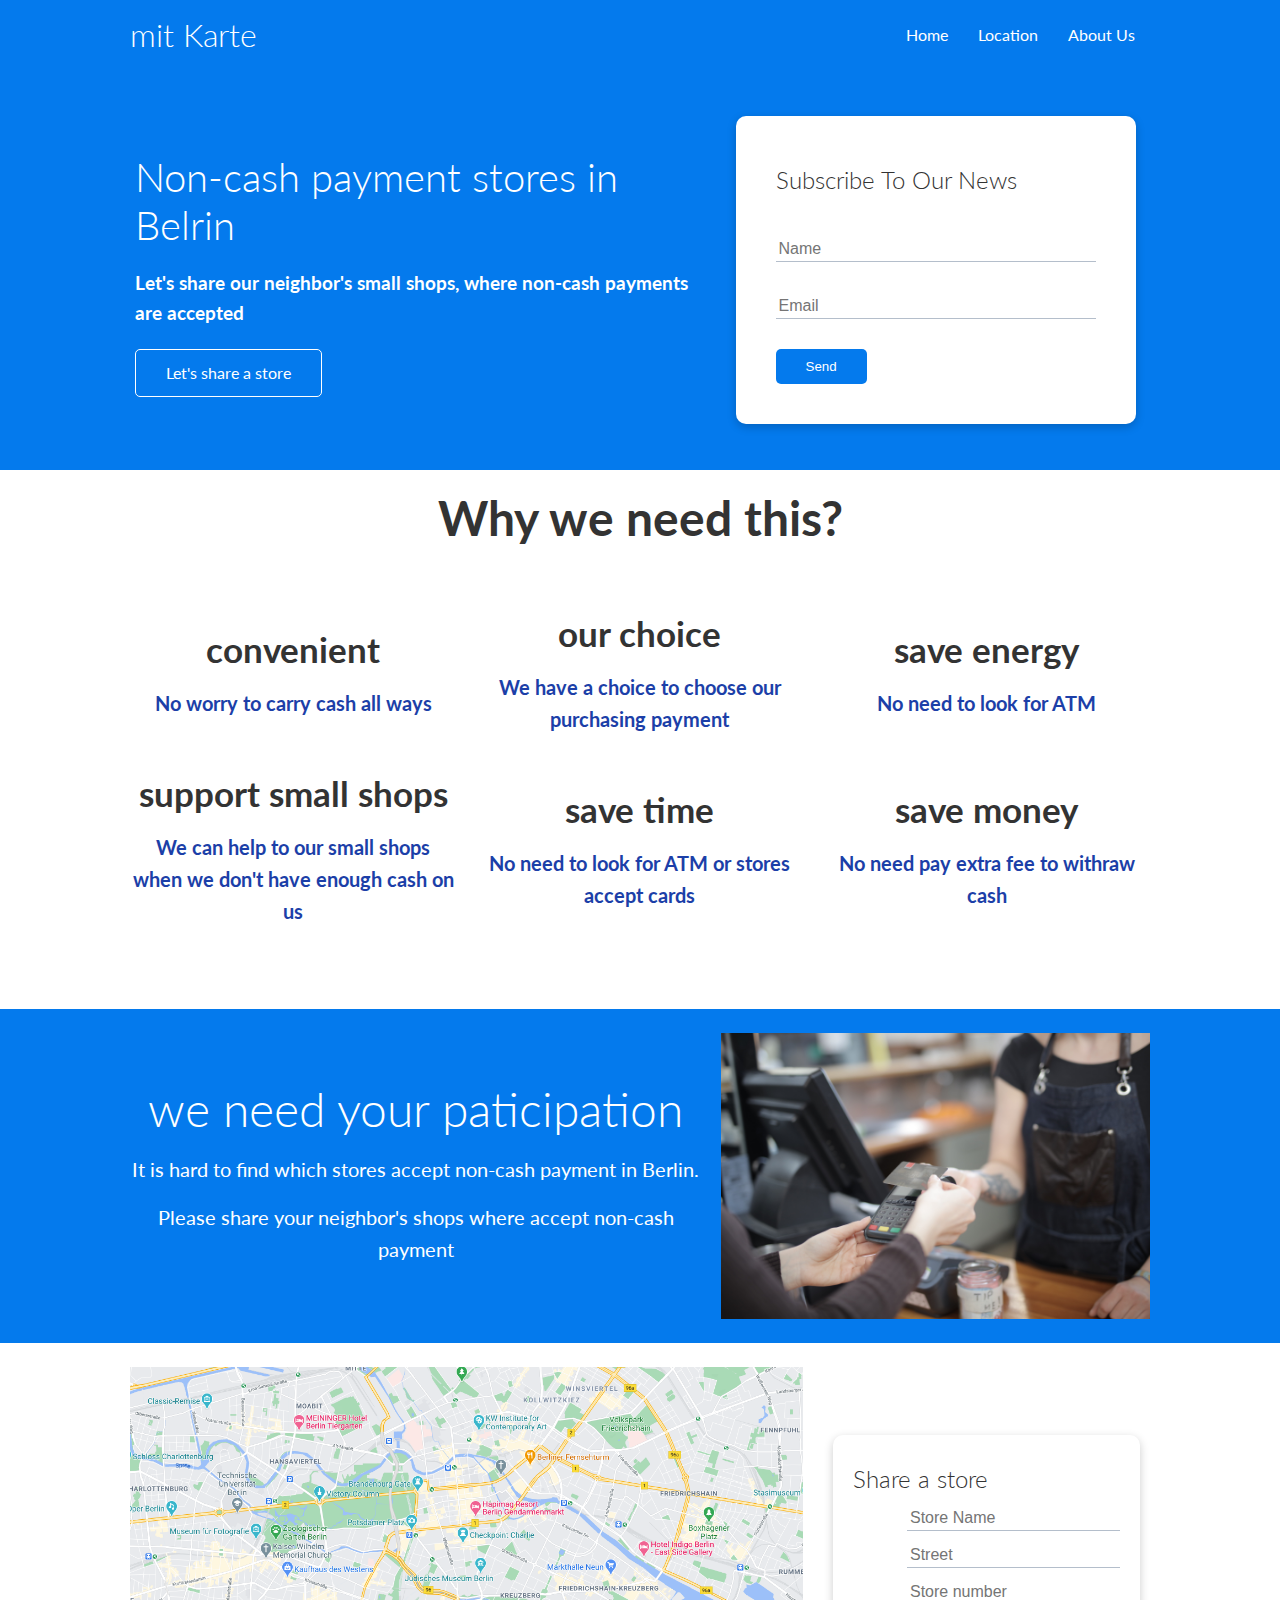
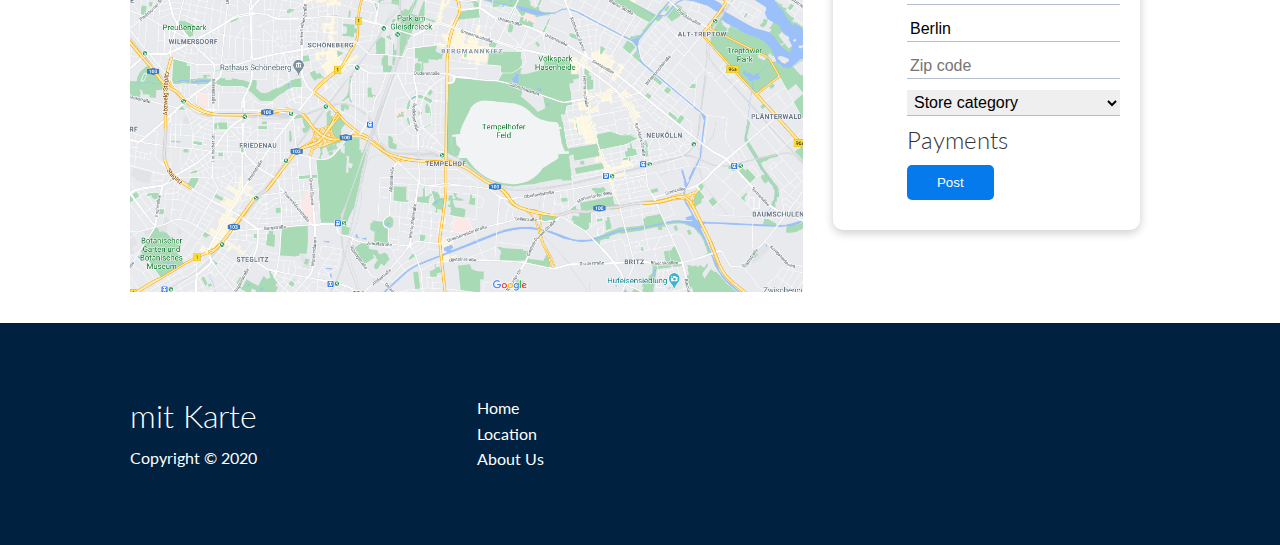
==== index.html @ ffc3ce44 "first commit" ====
<!DOCTYPE html>
<html>
    <head>
        <meta charset="utf-8">
        <meta http-equiv="X-UA-Compatible" content="IE=edge">
        
        <meta name="keywords" content="visa, master, amex, germany, berlin, munich, apple pay ">
        <meta name="viewport" content="width=device-width, initial-scale=1">
        <link rel="stylesheet" href="https://cdnjs.cloudflare.com/ajax/libs/font-awesome/5.15.1/css/all.min.css" integrity="sha512-+4zCK9k+qNFUR5X+cKL9EIR+ZOhtIloNl9GIKS57V1MyNsYpYcUrUeQc9vNfzsWfV28IaLL3i96P9sdNyeRssA==" crossorigin="anonymous" />
        <link rel="stylesheet" href="/style.css">
        <title>mit Karte</title>
    </head>
    <body>
        <!-- Navbar -->
        <div class = 'navbar'>
            <div class='container flex'>
                <h1 class='logo'><span>mit</span> Karte</h1>
                <nav>
                    <ul>
                        <li><a href='/index.html'>Home</a></li>
                        <li><a href='/location.html'>Location</a></li>
                        <li><a href='/aboutus.html'>About Us</a></li>
                    </ul>
                </nav>
            </div>
        </div> 
       
        <!-- Shocase -->

        <section class ='showcase'>
            <div class='container grid'>
                <div class = 'showcase-text'>
                    <h1> Non-cash payment stores in Belrin</h1>
                    <h3>Let's share our neighbor's small shops, where non-cash payments are accepted</h3>
                    <a href="/location.html" class= 'btn btn-outline'>Let's share a store</a>
                </div>

                <div class='showcase-form card'>
                    <h2> Subscribe To Our News</h2>
                    <form id='contactForm'name="contact" method="POST" netlify-honeypot="bot-field" data-netlify="true">
                        <input type="hidden" name="form-name" value="contact">
                        <p class="hidden">
                            <label>Don’t fill this out if you're human: <input name="bot-field" /></label>
                        </p>
                        <div class= 'form-control'>
                            <input type='text' placeholder="Name" name='name' id='name' required>
                        </div>
                        <div class= 'form-control'>
                            <input type='email' placeholder="Email" name='email' id='email' required>
                        </div>
                        
                        <input type='submit' value='Send' class = 'btn btn-primary'> 
                    </form>
                </div>
            </div>
            
        </section>

        <!-- Reason -->
        <section class="reason">
            <div class="container">
                <h3 class="reason-heading text-center my-1 lg">
                    Why we need this?   
                </h3>
    
                <div class="grid grid-3 text-center my-4">
                    <div>
                        <i class="far fa-credit-card fa-3x"></i>
                        <h3>convenient</h3>
                        <p class="text-secondary">No worry to carry cash all ways</p>
                    </div>
                    <div>
                        <i class="fas fa-balance-scale fa-3x"></i>
                        <h3>our choice</h3>
                        <p class="text-secondary">We have a choice to choose our purchasing payment</p>
                    </div>
                    <div>
                        <i class="fas fa-running fa-3x"></i>
                        <h3>save energy</h3>
                        <p class="text-secondary">No need to look for ATM</p>
                    </div>
                    <div>
                        <i class="far fa-handshake fa-3x"></i>
                        <h3>support small shops</h3>
                        <p class="text-secondary">We can help to our small shops when we don't have enough cash on us</p>
                    </div>
                    <div>
                        <i class="fas fa-hourglass-half fa-3x"></i>
                        <h3>save time</h3>
                        <p class="text-secondary">No need to look for ATM or stores accept cards</p>
                    </div>
                    <div>
                        <i class="fas fa-hand-holding-usd fa-3x"></i>
                        <h3>save money</h3>
                        <p class="text-secondary">No need pay extra fee to withraw cash </p>
                    </div>
                </div>
            </div>
        </section>

        <!-- Ads -->
        <section class="ads bg-primary my-2 py-2">
            <div class="container grid">
                <div class="text-center">
                    <h2 class="lg">we need your paticipation</h2>
                    <p class="lead my-1">It is hard to find which stores accept non-cash payment in Berlin.</p>
                    <p class="lead my-1">Please share your neighbor's shops where accept non-cash payment</p>

                </div>
                <img src="img/showcase.jpg" alt="">
            </div>
        </section>

        <!-- Map -->
        <section class="map my-2">
            <div class="container grid">
                <div>
                    <img src="img/map.png" alt="">
                </div>
                <div class="card">
                    <h2> Share a store</h2>
                    <form class = 'map-form'>
                        <div class= 'form-control'>
                            <input type='text' placeholder="Store Name" name='store' required>
                        </div>
                        <div class= 'form-control'>
                            <input type='text' placeholder="Street" name='street' required>
                        </div>
                        <div class= 'form-control'>
                            <input type='number' placeholder="Store number" name='number' min= '1' max = '999' required>
                        </div>
                        <div class= 'form-control'>   
                            <input type='text' placeholder="City" name='city' value = Berlin required>
                        </div>
                        <div class= 'form-control'>   
                            <input type='number' placeholder="Zip code" name='zipcode' min = '10115' max = '14199' required>
  
                        </div>
                        <div class= 'form-control'>
                           
                            <select id="category" name="stores" >
                                <option value="noidea">Store category</option>
                                <option value="bakery">Bakery</option>
                                <option value="food">Food</option>
                                <option value="spati">Späti</option>
                                <option value="hairshop">Hairshop</option>
                                <option value="cafe">Cafe</option>
                                <option value="pharmacy">Pharmacy</option>
                                <option value="grocery">Grocery</option>
                                
                            </select>
                        <h2> Payments</h2>
                        <div class='form-control'>
                            <i class="fab fa-cc-visa fa-3x"></i>      
                            <i class="fab fa-cc-mastercard fa-3x"></i>
                            <i class="fab fa-cc-amex fa-3x"></i>
                            <i class="fab fa-cc-paypal fa-3x"></i>
                            <i class="fab fa-google-pay fa-3x"></i>
                            <i class="fab fa-apple-pay fa-3x"></i>


                        </div>
                        <input type="submit" value="Post" class="btn btn-primary">
                    </form>

                </div>
               
            </div>
        </section>
        <!-- Footer -->
    <footer class="footer bg-dark py-5">
        <div class="container grid grid-3">
            <div>
                <h1>mit Karte
                </h1>
                <p>Copyright &copy; 2020</p>
            </div>
            <nav>
                <ul>
                    <li><a href="index.html">Home</a></li>
                    <li><a href="location.html">Location</a></li>
                    <li><a href="aboutus.html">About Us</a></li>
                </ul>
            </nav>
            <div class="social">
                <a href="#"><i class="fab fa-github fa-2x"></i></a>
                <a href="#"><i class="fab fa-facebook fa-2x"></i></a>
                <a href="#"><i class="fab fa-instagram fa-2x"></i></a>
                <a href="#"><i class="fab fa-twitter fa-2x"></i></a>
            </div>
        </div>
    </footer>
       
</html>
---- style.css ----
@import url('https://fonts.googleapis.com/css2?family=Lato:wght@300&display=swap');

/*Global*/

* {
  box-sizing: border-box;
  padding: 0;
  margin: 0;
}

body {
  font-family: 'Lato', sans-serif;
  color: #333;
  line-height: 1.6;
}

ul {
  list-style-type: none;
}

a {
  text-decoration: none;
  color: #333;
}

h1,
h2 {
  font-weight: 300;
  line-height: 1.2;
  margin: 10px 0;
}

p {
  margin: 10px 0;
}

img {
  width: 100%;
}

.hidden {
  visibility: hidden;
  height: 0;
}

/* Util */
.container {
  max-width: 1100px;
  margin: 0 auto;
  overflow: auto;
  padding: 0 40px;
}
.flex {
  display: flex;
  justify-content: center;
  align-items: center;
  height: 100%;
}
.grid {
  display: grid;
  grid-template-columns: repeat(2, 1fr);
  gap: 20px;
  justify-content: center;
  align-items: center;
  height: 100%;
}
.card {
  background-color: #fff;
  color: #333;
  border-radius: 10px;
  box-shadow: 0 3px 10px rgba(0, 0, 0, 0.2);
  padding: 20px;
  margin: 10px;
}

.btn {
  display: inline-block;
  padding: 10px 30px;
  cursor: pointer;
  background:#047aed ;
  color: #fff;
  border: none;
  border-radius: 5px;
}

.btn-outline {
  background-color: transparent;
  border: 1px #fff solid;
}

.btn:hover {
  transform: scale(0.98);
}
/* Backgrounds & colored buttons */
.bg-primary,
.btn-primary {
  background-color:  #047aed;
  color: #fff;
}

.bg-secondary,
.btn-secondary {
  background-color:  #1c3fa8;
  color: #fff;
}

.bg-dark,
.btn-dark {
  background-color: #002240;
  color: #fff;
}

.bg-light,
.btn-light {
  background-color: #f4f4f4;
  color: #333;
}

.bg-primary a,
.btn-primary a,
.bg-secondary a,
.btn-secondary a,
.bg-dark a,
.btn-dark a {
  color: #fff;
}
/* Text colors */
.text-primary {
  color: #047aed;
}

.text-secondary {
  color: #1c3fa8;
}

.text-dark {
  color: #002240;
}

.text-light {
  color: #f4f4f4;
}

/* Text sizes */
.lead {
  font-size: 20px;
}

.sm {
  font-size: 1rem;
}

.md {
  font-size: 2rem;
}

.lg {
  font-size: 3rem;
}
.text-center {
  text-align: center;
}


/* Margin */
.my-1 {
  margin: 1rem 0;
}

.my-2 {
  margin: 1.5rem 0;
}

.my-3 {
  margin: 2rem 0;
}

.my-4 {
  margin: 3rem 0;
}

.my-5 {
  margin: 4rem 0;
}

.m-1 {
  margin: 1rem;
}

.m-2 {
  margin: 1.5rem;
}

.m-3 {
  margin: 2rem;
}

.m-4 {
  margin: 3rem;
}

.m-5 {
  margin: 4rem;
}

/* Padding */
.py-1 {
  padding: 1rem 0;
}

.py-2 {
  padding: 1.5rem 0;
}

.py-3 {
  padding: 2rem 0;
}

.py-4 {
  padding: 3rem 0;
}

.py-5 {
  padding: 4rem 0;
}

.p-1 {
  padding: 1rem;
}

.p-2 {
  padding: 1.5rem;
}

.p-3 {
  padding: 2rem;
}

.p-4 {
  padding: 3rem;
}

.p-5 {
  padding: 4rem;
}



/* Navbar */
.navbar {
  background-color: #047aed;
  color: #fff;
  height: 70px;
}

.navbar ul {
  display: flex;
}

.navbar a {
  color: #fff;
  padding: 10px;
  margin: 0 5px;
}

.navbar a:hover {
  border-bottom: 2px #fff solid;
}

.navbar .flex {
  justify-content: space-between;
}

/* Showcase */
.showcase {
  height: 400px;
  background-color:  #047aed;
  color: #fff;
  position: relative;
}

.showcase h1 {
  font-size: 40px;
}

.showcase h3 {
  margin: 20px 0;
}

.showcase .grid {
  overflow: visible;
  grid-template-columns: 55% auto;
  gap: 30px;
}

.showcase-text {
  animation: slideInFromLeft 1s ease-in;
}

.showcase-form {
  position: relative;
  top: 0px;
  width: 400px;
  padding: 40px;
  
  justify-self: flex-end;
  animation: slideInFromRight 1s ease-in;
}

.showcase-form .form-control {
  margin: 30px 0;
}

.showcase-form input[type='text'],
.showcase-form input[type='email'] {
  border: 0;
  border-bottom: 1px solid #b4becb;
  width: 100%;
  padding: 3px;
  font-size: 16px;
}

.showcase-form input:focus {
  outline: none;
}


/* Reason */
.reason {
  padding-top: 10px;
  animation: slideInFromBottom 1s ease-in;
}
.reason-heading {
  max-width: 500px;
  margin: auto;
}

.reason .grid h3 {
  font-size: 35px;
}

.reason .grid p {
  font-size: 20px;
  font-weight: bold;
}
.grid-3 {
  grid-template-columns: repeat(3, 1fr);
}
/* Ads */
.ads .grid {
  grid-template-columns: 4fr 3fr;

}

/* Map */
.map .grid {
  grid-template-columns: repeat(3, 1fr);
  
}
.map .grid > *:first-child {
  
  grid-column: 1 / span  2;
}



.map-form {
  position: relative;
  justify-self: flex-end;
}

.map-form .form-control {
  margin: 10px 0;
}

.map-form input[type='text'],
.map-form input[type='email'],
.map-form input[type='number'], 
.map-form select{
  border: 0;
  border-bottom: 1px solid #b4becb;
  width: 100%;
  padding: 3px;
  font-size: 16px;
}

.map-form input:focus {
  outline: none;
}

/* Location */
.location-head img,
.aboutus-head img {
  width: 70%;
  justify-self: flex-end;
}

/* About us */


.aboutus-form .form-control {
  margin: 10px 0;
}

.aboutus-form input[type='text'],
.aboutus-form input[type='email'],
.aboutus-form textarea {
  border: 0;
  border-bottom: 1px solid #b4becb;
  width: 100%;
  padding: 3px;
  font-size: 16px;
}

.aboutus-form input:focus,
.aboutus-form textarea {
  outline: none;
}


/* Footer */
.footer .social a {
  margin: 0 10px;
}


/* Animations */
@keyframes slideInFromLeft {
  0% {
    transform: translateX(-100%);
  }

  100% {
    transform: translateX(0);
  }
}

@keyframes slideInFromRight {
  0% {
    transform: translateX(100%);
  }

  100% {
    transform: translateX(0);
  }
}

@keyframes slideInFromTop {
  0% {
    transform: translateY(-100%);
  }

  100% {
    transform: translateX(0);
  }
}

@keyframes slideInFromBottom {
  0% {
    transform: translateY(100%);
  }

  100% {
    transform: translateX(0);
  }
}

/* Tablets and under */
@media (max-width: 768px) {
  .grid,
  .showcase .grid,
  .container .grid,
  .map .grid,
  .ads .grid,
  .location-main .grid,
  .aboutus-main .grid {
    grid-template-columns: 1fr;
    grid-template-rows: 1fr;
  }

  .showcase {
    height: auto;
  }

  .showcase-text {
    text-align: center;
    margin-top: 40px;
    animation: slideInFromTop 1s ease-in;
  }

  .showcase-form {
    justify-self: center;
    margin: auto;
    animation: slideInFromBottom 1s ease-in;
  }

  .ads .grid > *:first-child {
    grid-column: 1;
    grid-row: 1;
  }
  
  

  .location-head,
  .aboutus-head{
    text-align: center;
  }

  .location-head img,
  .aboutus-head img {
    width: 50%;
    justify-self: center;
  }
  .aboutus-main .card{
    align-content: center;
  }
}

/* Mobile */
@media (max-width: 500px) {
  .navbar {
    height: 110px;
  }

  .navbar .flex {
    flex-direction: column;
  }

  .navbar ul {
    padding: 10px;
    background-color: rgba(0, 0, 0, 0.1);
  }
  
}
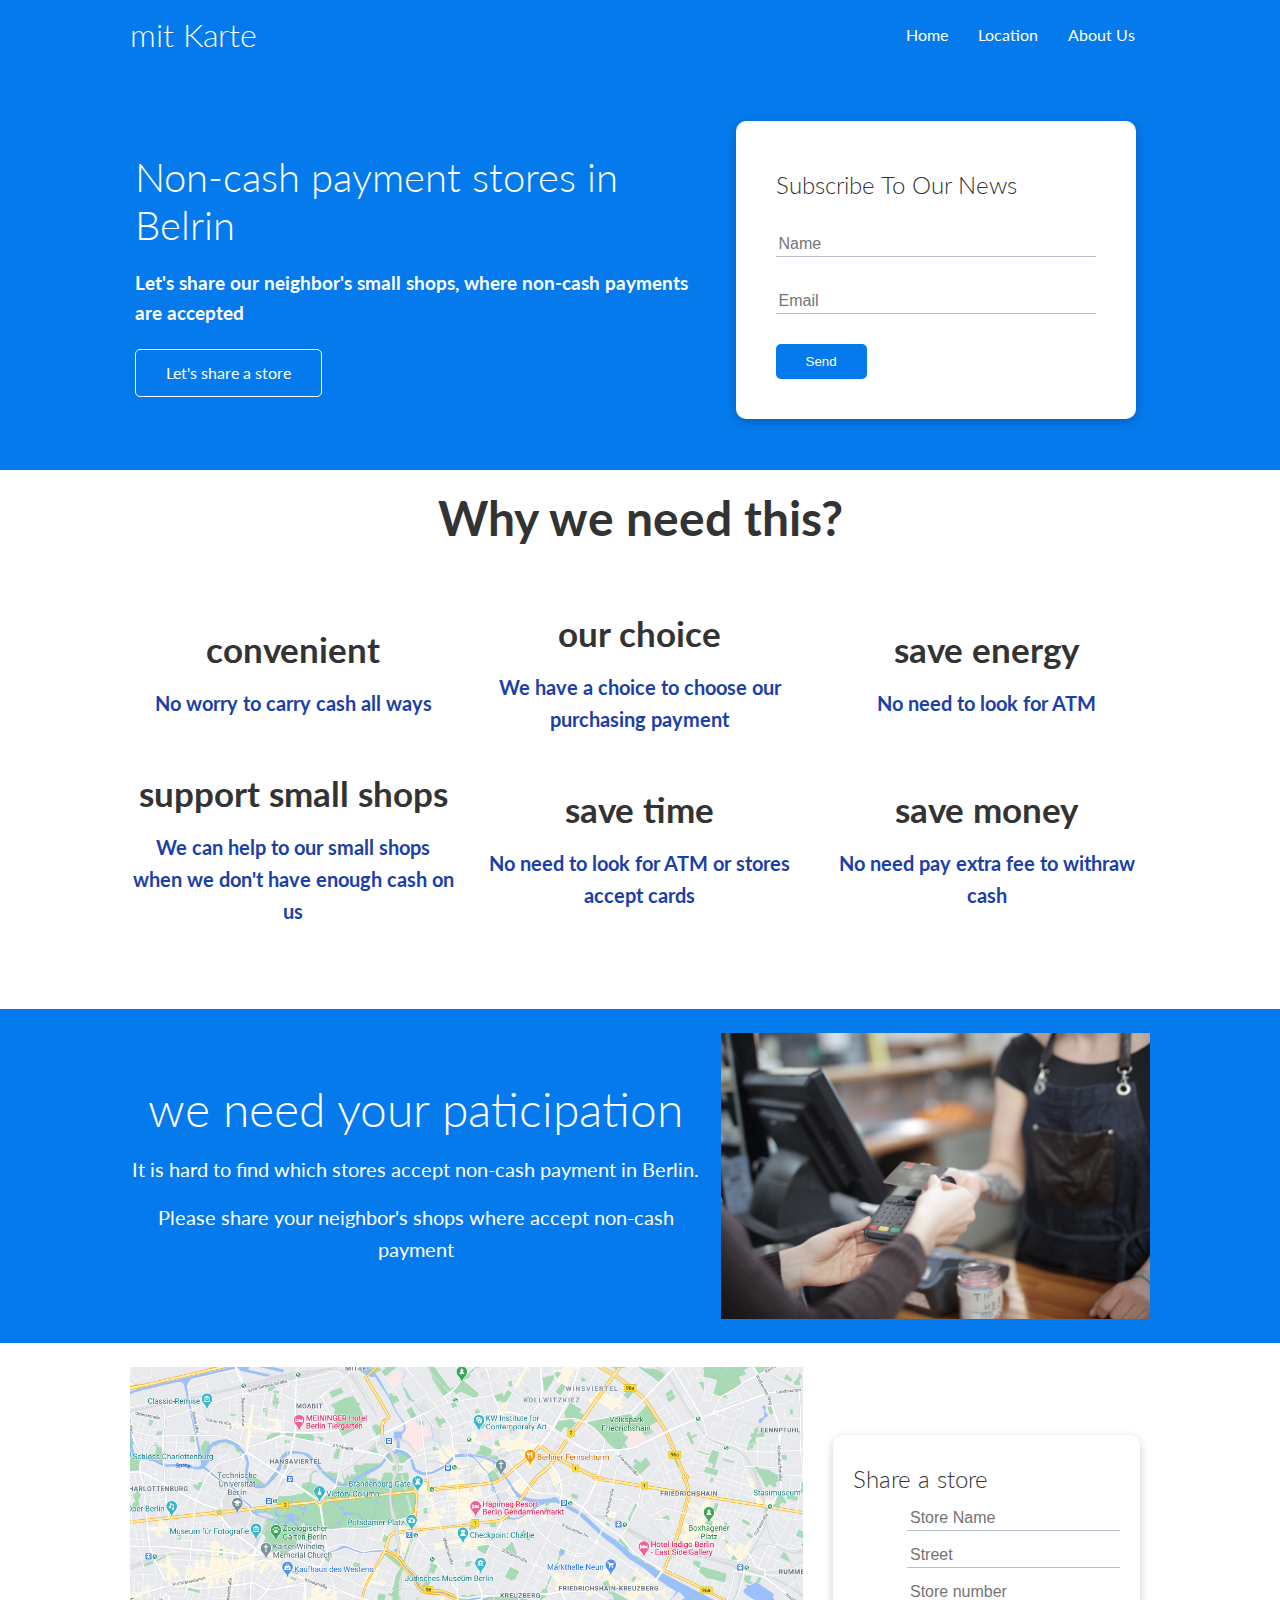
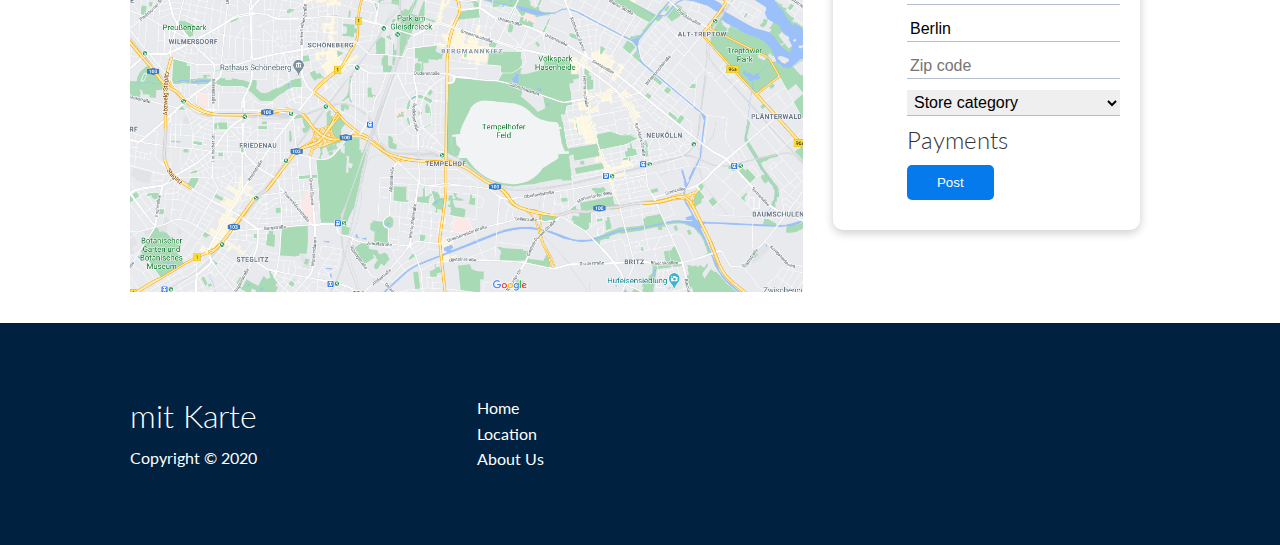
==== commit 72ae82a3: "first" ====
--- a/index.html
+++ b/index.html
@@ -37,11 +37,9 @@
 
                 <div class='showcase-form card'>
                     <h2> Subscribe To Our News</h2>
-                    <form id='contactForm'name="contact" method="POST" netlify-honeypot="bot-field" data-netlify="true">
+                    <form name="contact" method="POST" data-netlify="true">
+                        
                         <input type="hidden" name="form-name" value="contact">
-                        <p class="hidden">
-                            <label>Don’t fill this out if you're human: <input name="bot-field" /></label>
-                        </p>
                         <div class= 'form-control'>
                             <input type='text' placeholder="Name" name='name' id='name' required>
                         </div>
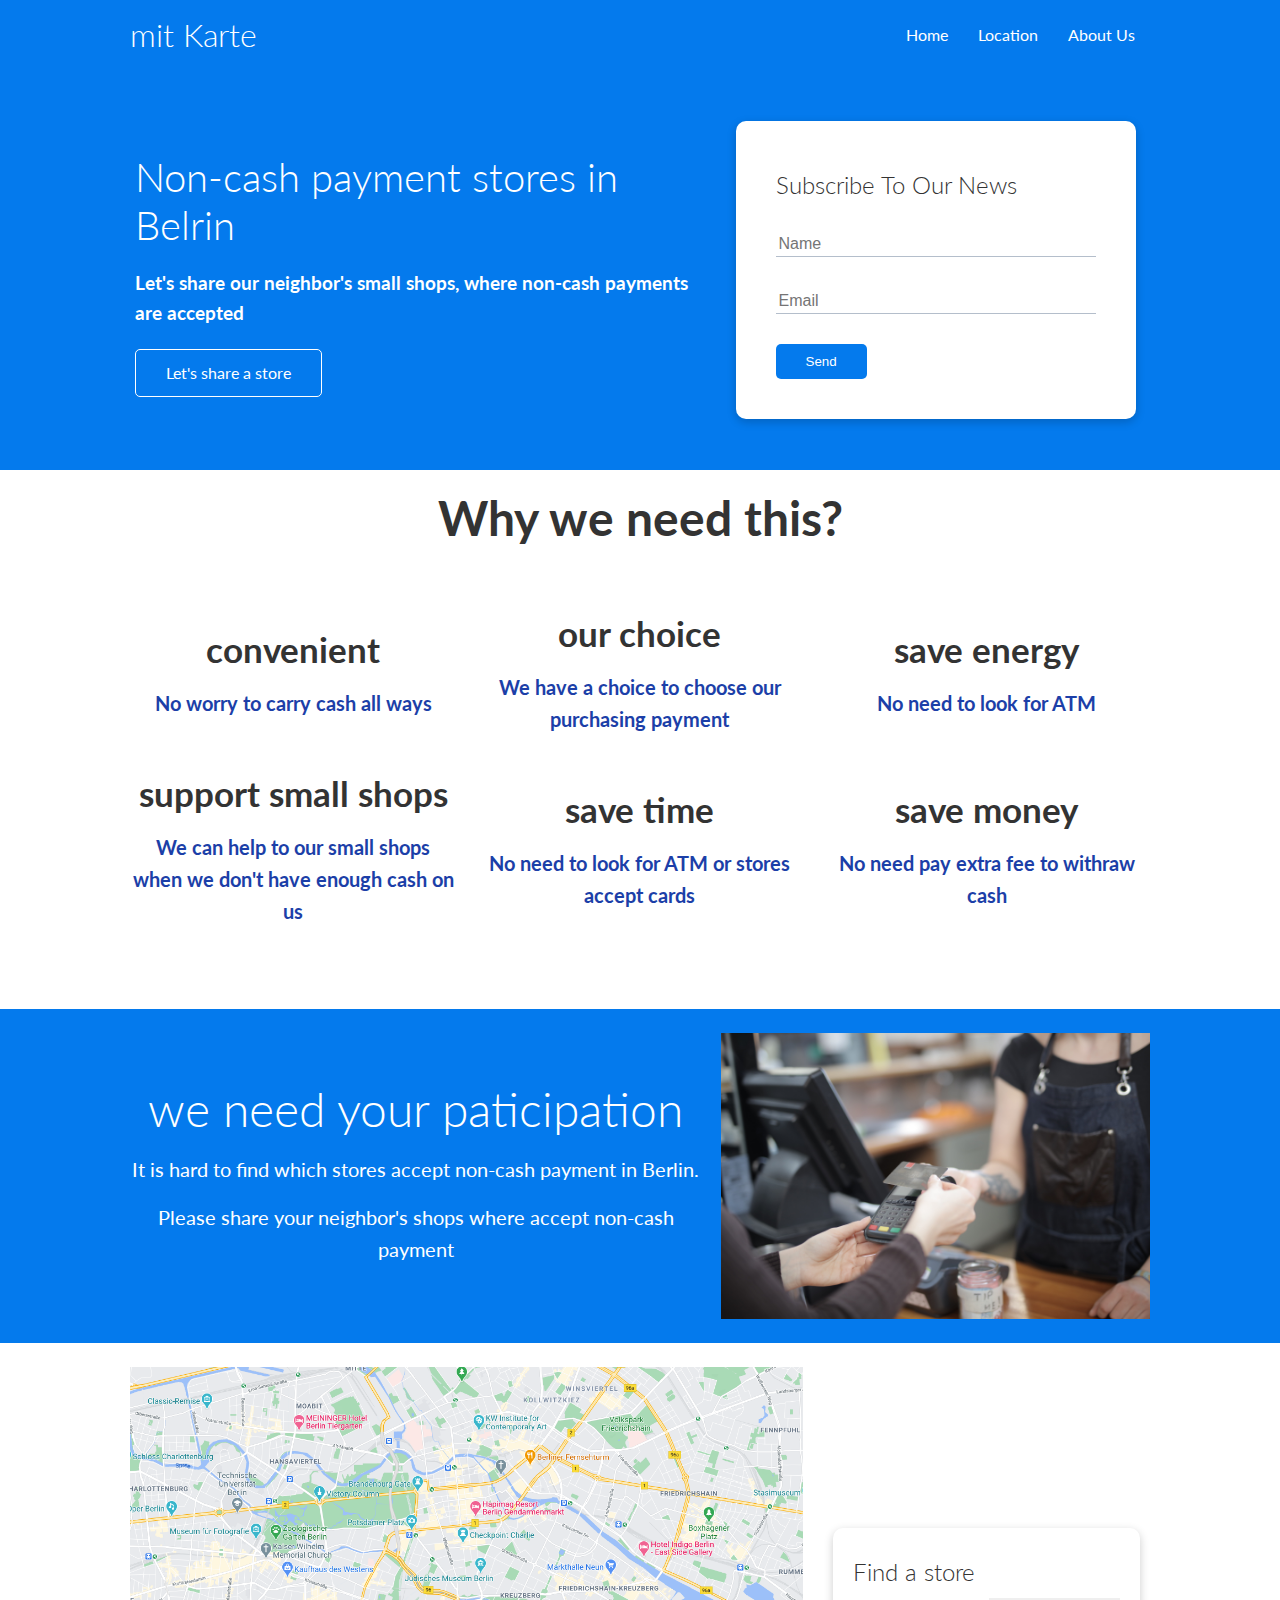
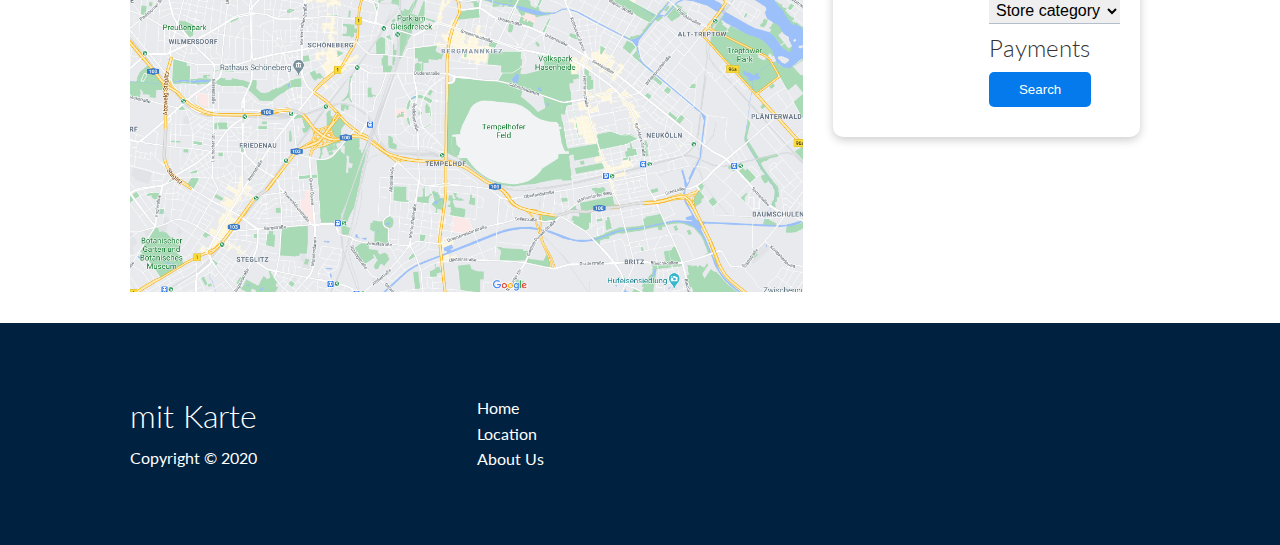
==== commit 7b5d91f9: "second" ====
--- a/index.html
+++ b/index.html
@@ -116,24 +116,9 @@
                     <img src="img/map.png" alt="">
                 </div>
                 <div class="card">
-                    <h2> Share a store</h2>
+                    <h2> Find a store</h2>
                     <form class = 'map-form'>
-                        <div class= 'form-control'>
-                            <input type='text' placeholder="Store Name" name='store' required>
-                        </div>
-                        <div class= 'form-control'>
-                            <input type='text' placeholder="Street" name='street' required>
-                        </div>
-                        <div class= 'form-control'>
-                            <input type='number' placeholder="Store number" name='number' min= '1' max = '999' required>
-                        </div>
-                        <div class= 'form-control'>   
-                            <input type='text' placeholder="City" name='city' value = Berlin required>
-                        </div>
-                        <div class= 'form-control'>   
-                            <input type='number' placeholder="Zip code" name='zipcode' min = '10115' max = '14199' required>
-  
-                        </div>
+                        
                         <div class= 'form-control'>
                            
                             <select id="category" name="stores" >
@@ -158,7 +143,7 @@
 
 
                         </div>
-                        <input type="submit" value="Post" class="btn btn-primary">
+                        <input type="submit" value="Search" class="btn btn-primary">
                     </form>
 
                 </div>
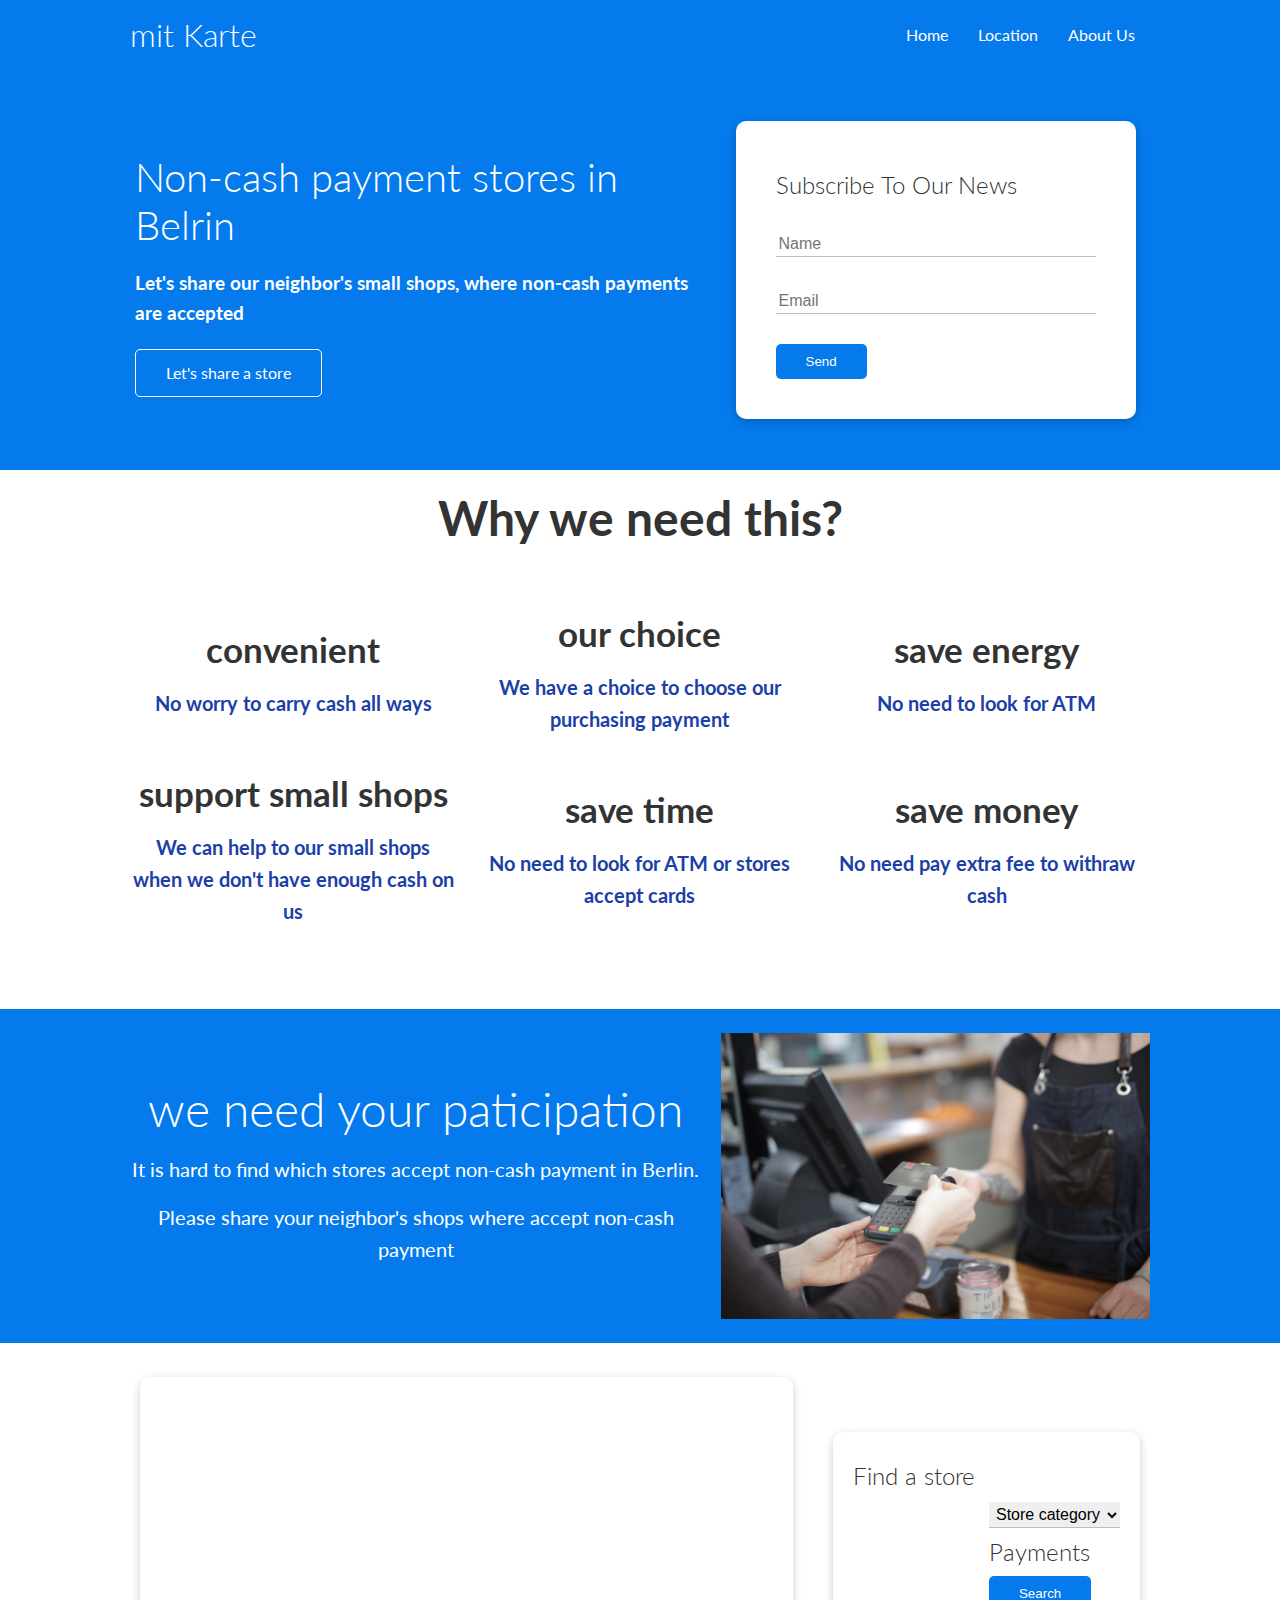
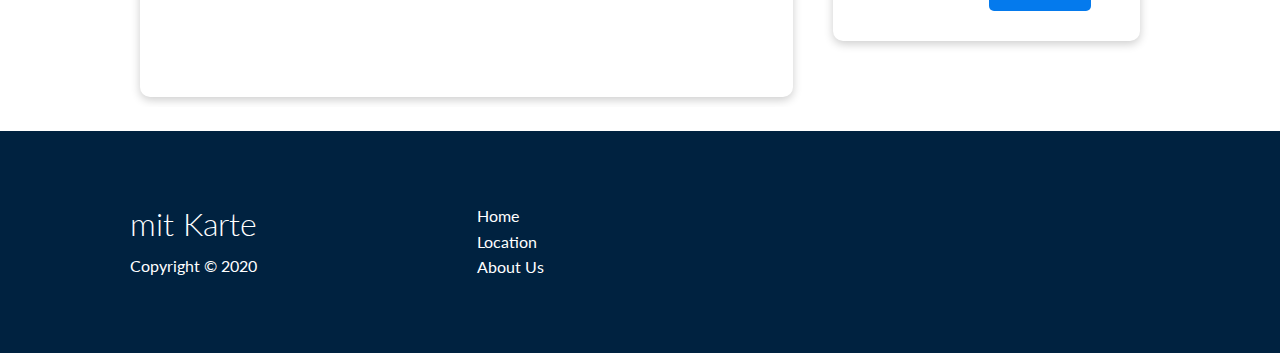
==== commit c2c8b706: "add mapbox" ====
--- a/index.html
+++ b/index.html
@@ -7,6 +7,8 @@
         <meta name="keywords" content="visa, master, amex, germany, berlin, munich, apple pay ">
         <meta name="viewport" content="width=device-width, initial-scale=1">
         <link rel="stylesheet" href="https://cdnjs.cloudflare.com/ajax/libs/font-awesome/5.15.1/css/all.min.css" integrity="sha512-+4zCK9k+qNFUR5X+cKL9EIR+ZOhtIloNl9GIKS57V1MyNsYpYcUrUeQc9vNfzsWfV28IaLL3i96P9sdNyeRssA==" crossorigin="anonymous" />
+        <script src='https://api.mapbox.com/mapbox-gl-js/v1.12.0/mapbox-gl.js'></script>
+        <link href='https://api.mapbox.com/mapbox-gl-js/v1.12.0/mapbox-gl.css' rel='stylesheet' />
         <link rel="stylesheet" href="/style.css">
         <title>mit Karte</title>
     </head>
@@ -113,7 +115,25 @@
         <section class="map my-2">
             <div class="container grid">
                 <div>
-                    <img src="img/map.png" alt="">
+                    <div class= 'card' id='map' style='height: 20rem;'></div>
+                    <script>
+                        mapboxgl.accessToken = 'pk.eyJ1Ijoid2FuamVuZyIsImEiOiJja2hvb3l6cWkwMnNpMnJvc2N6NWs2YWI4In0.Ewn7BFHWvgdNLQ-kcuRkQQ';
+                        var map = new mapboxgl.Map({
+                        container: 'map',
+                        style: 'mapbox://styles/mapbox/streets-v11', // stylesheet location
+                        center: [13.404954, 52.520008], // starting position [lng, lat]
+                        zoom: 11 // starting zoom
+                        });
+                        map.addControl(
+                        new mapboxgl.GeolocateControl({
+                        positionOptions: {
+                        enableHighAccuracy: true
+                        },
+                        trackUserLocation: true
+                        })
+                        );
+                        </script>
+                    
                 </div>
                 <div class="card">
                     <h2> Find a store</h2>
@@ -150,6 +170,7 @@
                
             </div>
         </section>
+        
         <!-- Footer -->
     <footer class="footer bg-dark py-5">
         <div class="container grid grid-3">
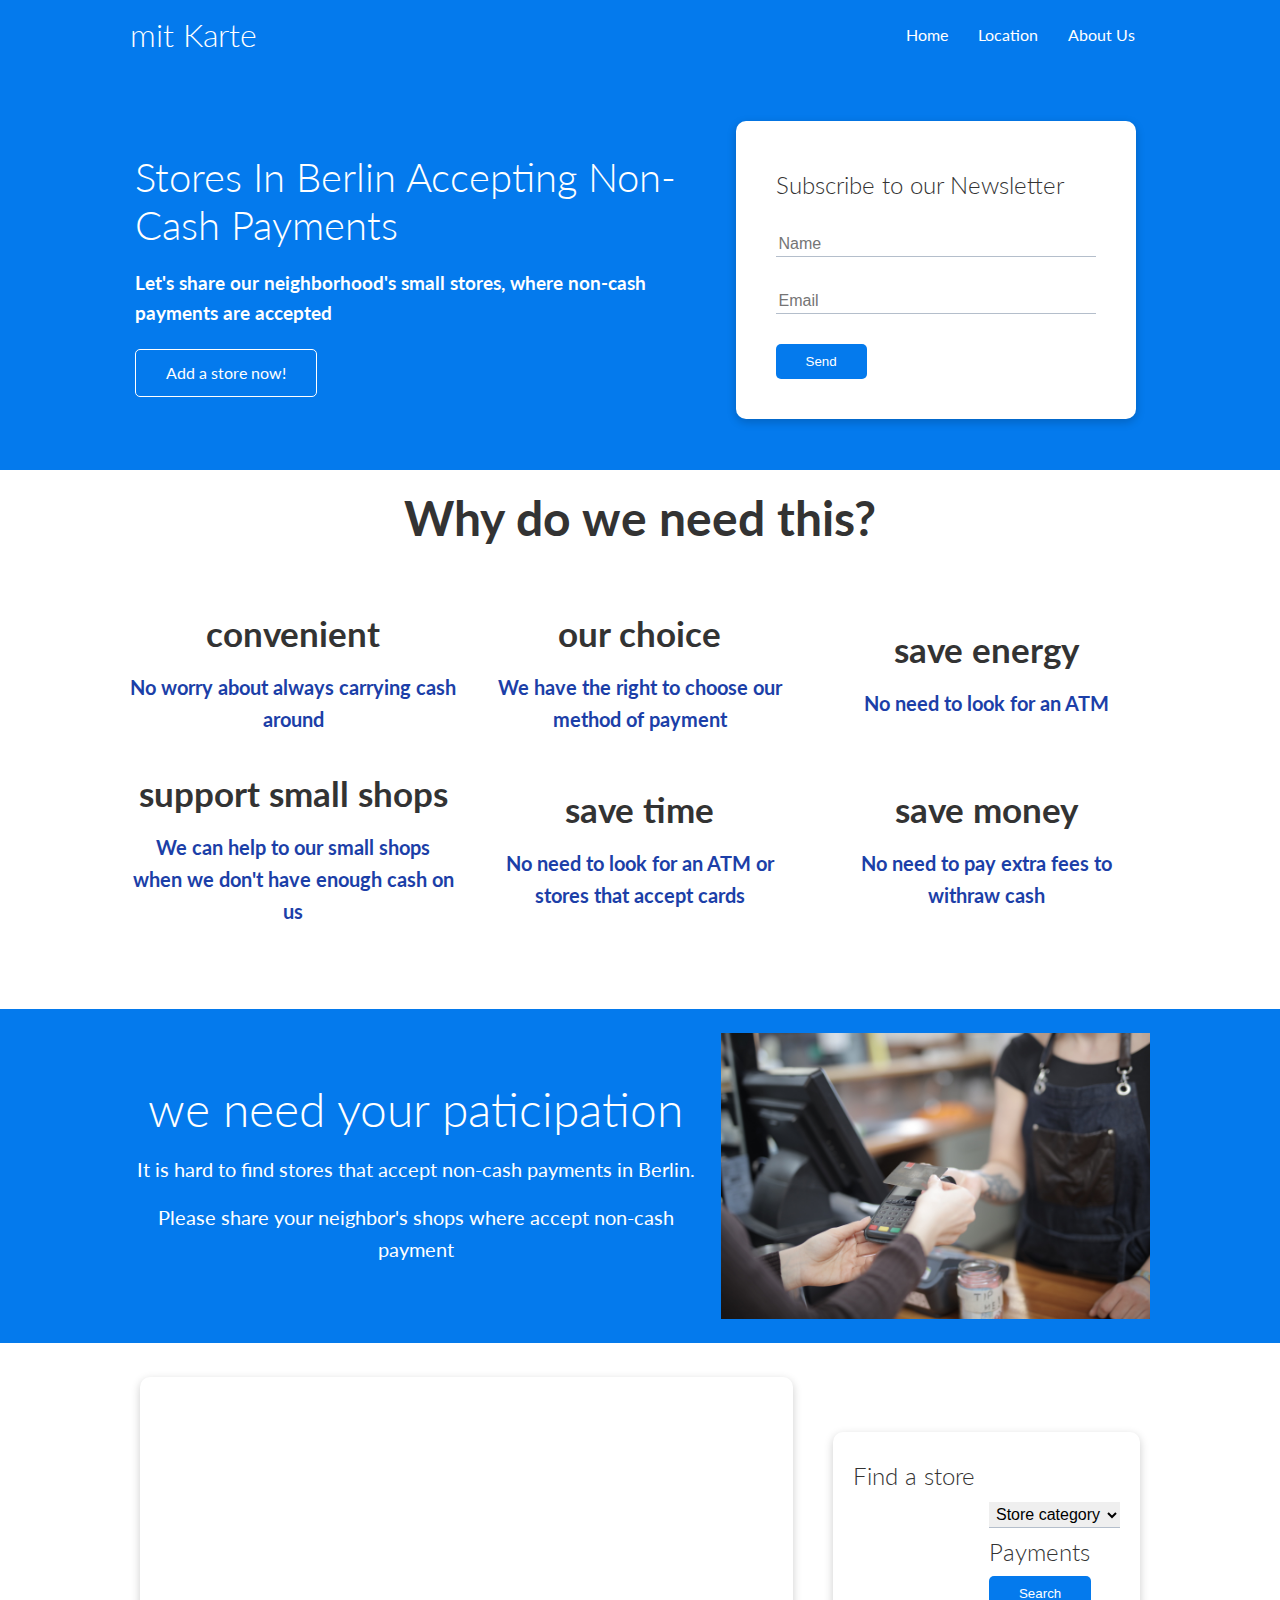
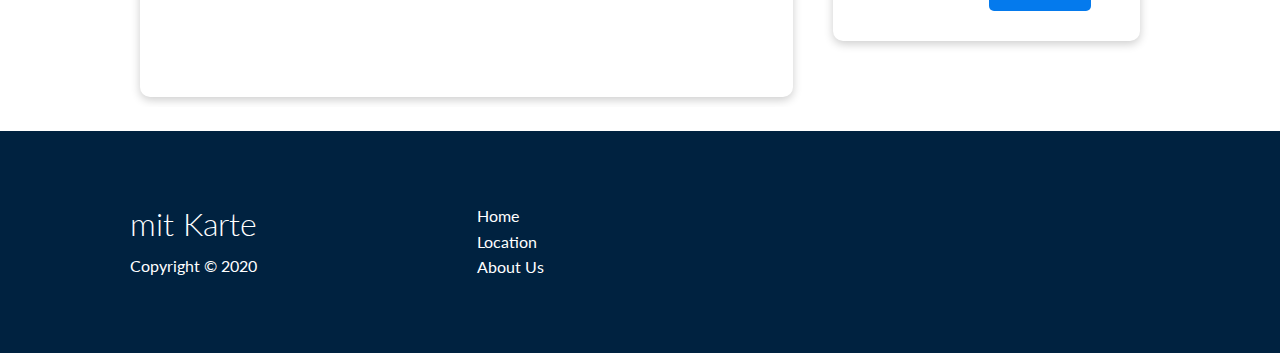
==== commit 078deee2: "spellcheck" ====
--- a/index.html
+++ b/index.html
@@ -32,13 +32,13 @@
         <section class ='showcase'>
             <div class='container grid'>
                 <div class = 'showcase-text'>
-                    <h1> Non-cash payment stores in Belrin</h1>
-                    <h3>Let's share our neighbor's small shops, where non-cash payments are accepted</h3>
-                    <a href="/location.html" class= 'btn btn-outline'>Let's share a store</a>
+                    <h1> Stores In Berlin Accepting Non-Cash Payments</h1>
+                    <h3> Let's share our neighborhood's small stores, where non-cash payments are accepted</h3>
+                    <a href="/location.html" class= 'btn btn-outline'>Add a store now!</a>
                 </div>
 
                 <div class='showcase-form card'>
-                    <h2> Subscribe To Our News</h2>
+                    <h2> Subscribe to our Newsletter</h2>
                     <form name="contact" method="POST" data-netlify="true">
                         
                         <input type="hidden" name="form-name" value="contact">
@@ -60,24 +60,24 @@
         <section class="reason">
             <div class="container">
                 <h3 class="reason-heading text-center my-1 lg">
-                    Why we need this?   
+                    Why do we need this?   
                 </h3>
     
                 <div class="grid grid-3 text-center my-4">
                     <div>
                         <i class="far fa-credit-card fa-3x"></i>
                         <h3>convenient</h3>
-                        <p class="text-secondary">No worry to carry cash all ways</p>
+                        <p class="text-secondary">No worry about always carrying cash around</p>
                     </div>
                     <div>
                         <i class="fas fa-balance-scale fa-3x"></i>
                         <h3>our choice</h3>
-                        <p class="text-secondary">We have a choice to choose our purchasing payment</p>
+                        <p class="text-secondary">We have the right to choose our method of payment</p>
                     </div>
                     <div>
                         <i class="fas fa-running fa-3x"></i>
                         <h3>save energy</h3>
-                        <p class="text-secondary">No need to look for ATM</p>
+                        <p class="text-secondary">No need to look for an ATM</p>
                     </div>
                     <div>
                         <i class="far fa-handshake fa-3x"></i>
@@ -87,12 +87,12 @@
                     <div>
                         <i class="fas fa-hourglass-half fa-3x"></i>
                         <h3>save time</h3>
-                        <p class="text-secondary">No need to look for ATM or stores accept cards</p>
+                        <p class="text-secondary">No need to look for an ATM or stores that accept cards</p>
                     </div>
                     <div>
                         <i class="fas fa-hand-holding-usd fa-3x"></i>
                         <h3>save money</h3>
-                        <p class="text-secondary">No need pay extra fee to withraw cash </p>
+                        <p class="text-secondary">No need to pay extra fees to withraw cash </p>
                     </div>
                 </div>
             </div>
@@ -103,7 +103,7 @@
             <div class="container grid">
                 <div class="text-center">
                     <h2 class="lg">we need your paticipation</h2>
-                    <p class="lead my-1">It is hard to find which stores accept non-cash payment in Berlin.</p>
+                    <p class="lead my-1">It is hard to find stores that accept non-cash payments in Berlin.</p>
                     <p class="lead my-1">Please share your neighbor's shops where accept non-cash payment</p>
 
                 </div>
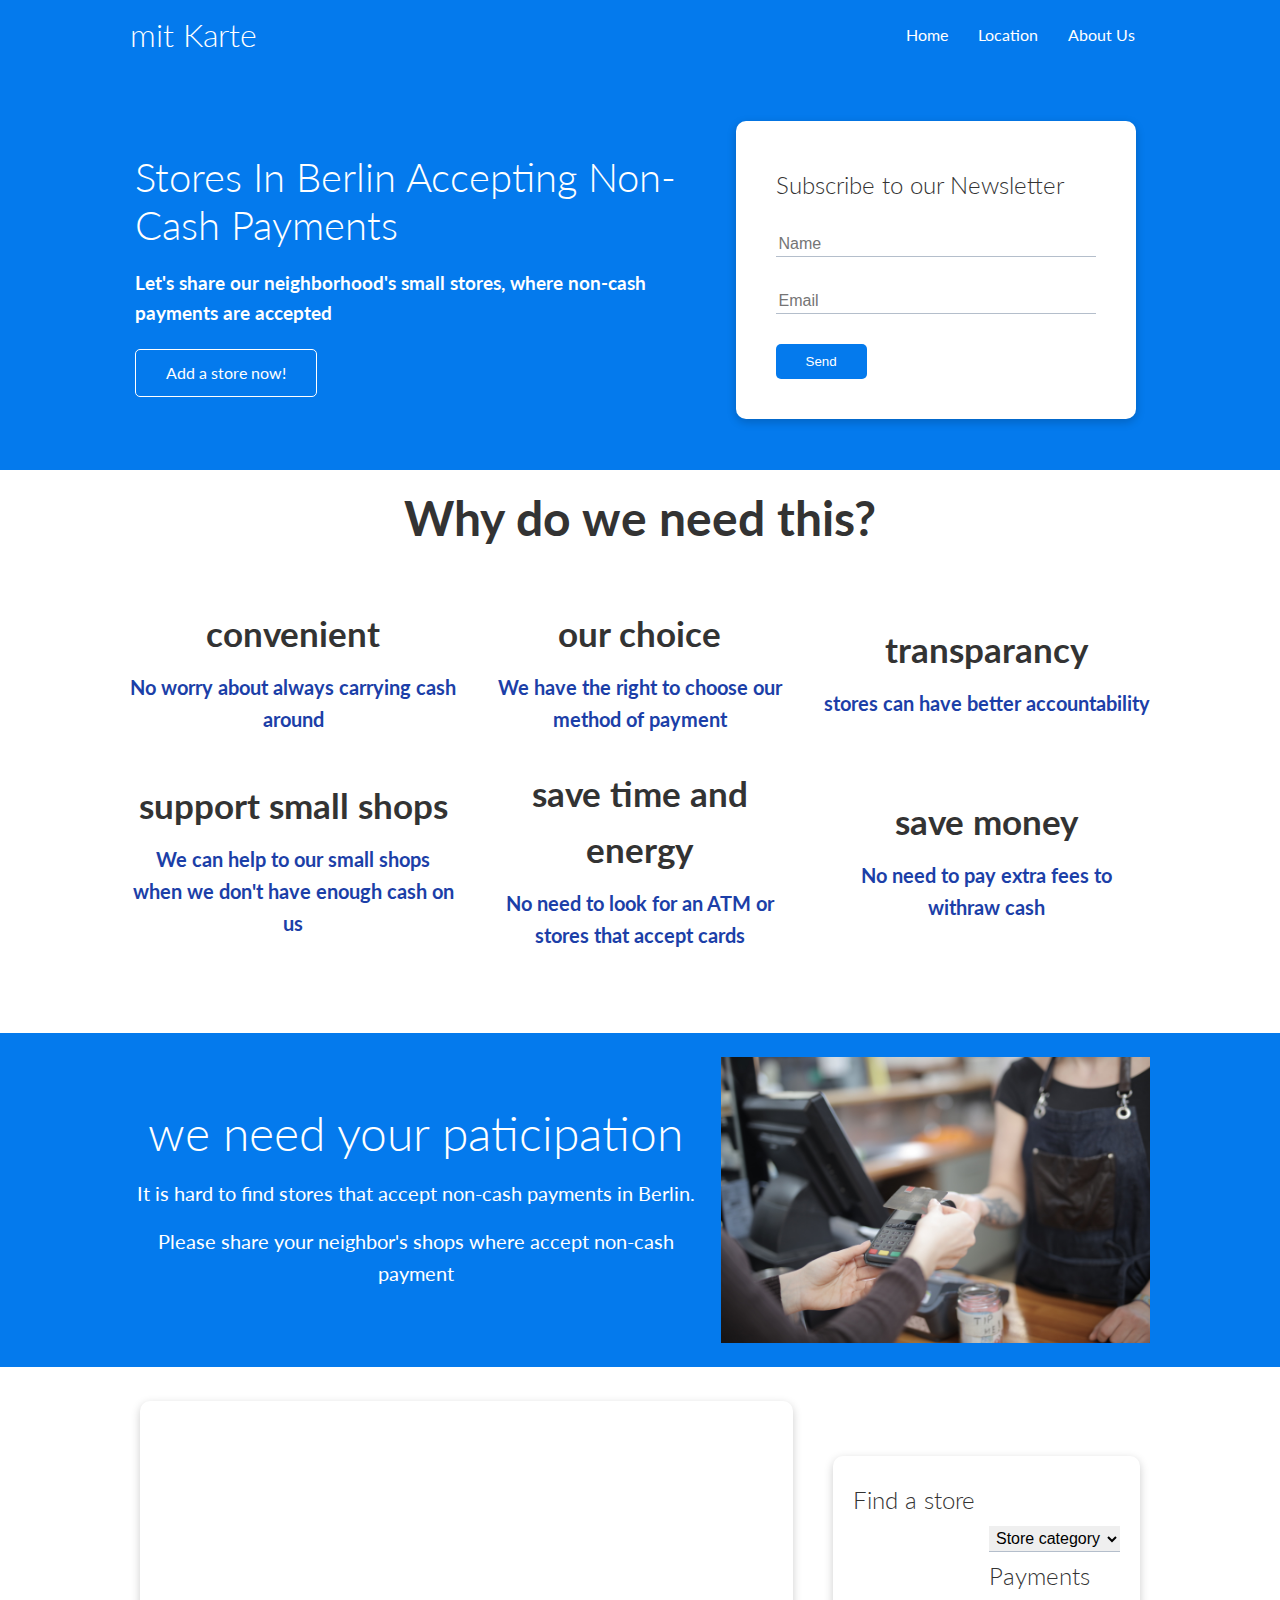
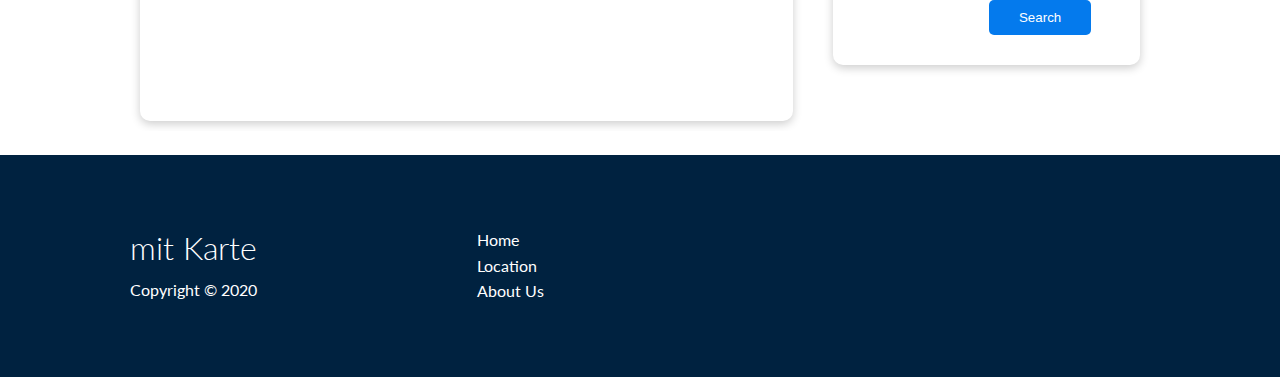
==== commit 1009745c: "third" ====
--- a/index.html
+++ b/index.html
@@ -75,9 +75,9 @@
                         <p class="text-secondary">We have the right to choose our method of payment</p>
                     </div>
                     <div>
-                        <i class="fas fa-running fa-3x"></i>
-                        <h3>save energy</h3>
-                        <p class="text-secondary">No need to look for an ATM</p>
+                        <i class="fas fa-store fa-3x"></i>
+                        <h3>transparancy</h3>
+                        <p class="text-secondary">stores can have better accountability</p>
                     </div>
                     <div>
                         <i class="far fa-handshake fa-3x"></i>
@@ -86,7 +86,7 @@
                     </div>
                     <div>
                         <i class="fas fa-hourglass-half fa-3x"></i>
-                        <h3>save time</h3>
+                        <h3>save time and energy</h3>
                         <p class="text-secondary">No need to look for an ATM or stores that accept cards</p>
                     </div>
                     <div>
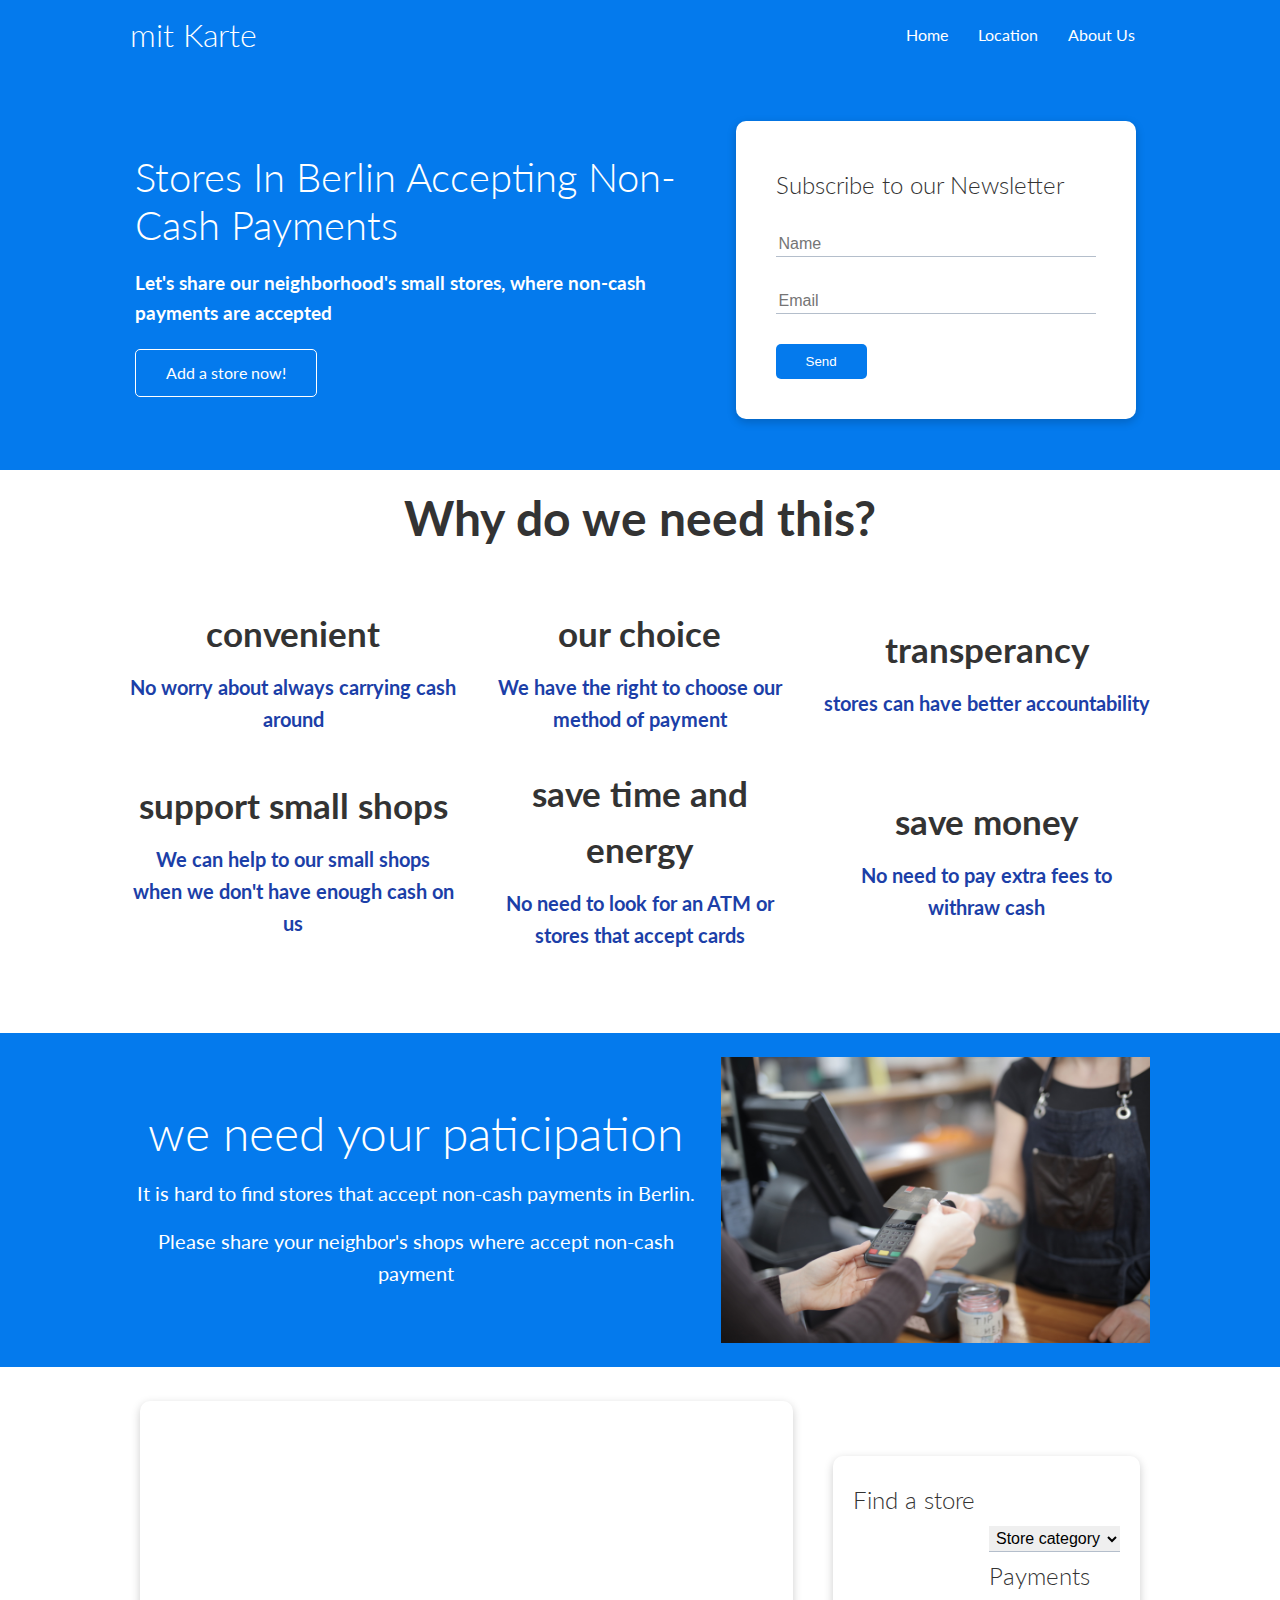
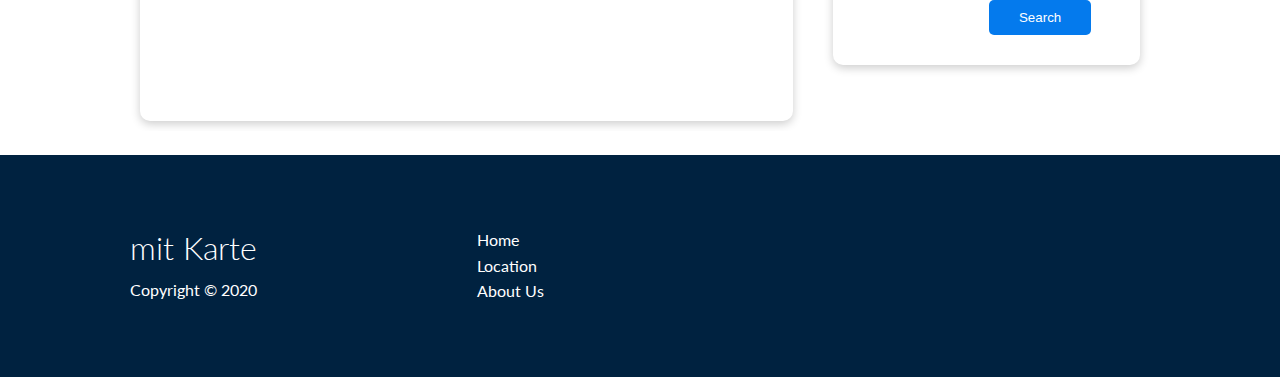
==== commit f3d5869a: "added js" ====
--- a/index.html
+++ b/index.html
@@ -76,7 +76,7 @@
                     </div>
                     <div>
                         <i class="fas fa-store fa-3x"></i>
-                        <h3>transparancy</h3>
+                        <h3>transperancy</h3>
                         <p class="text-secondary">stores can have better accountability</p>
                     </div>
                     <div>
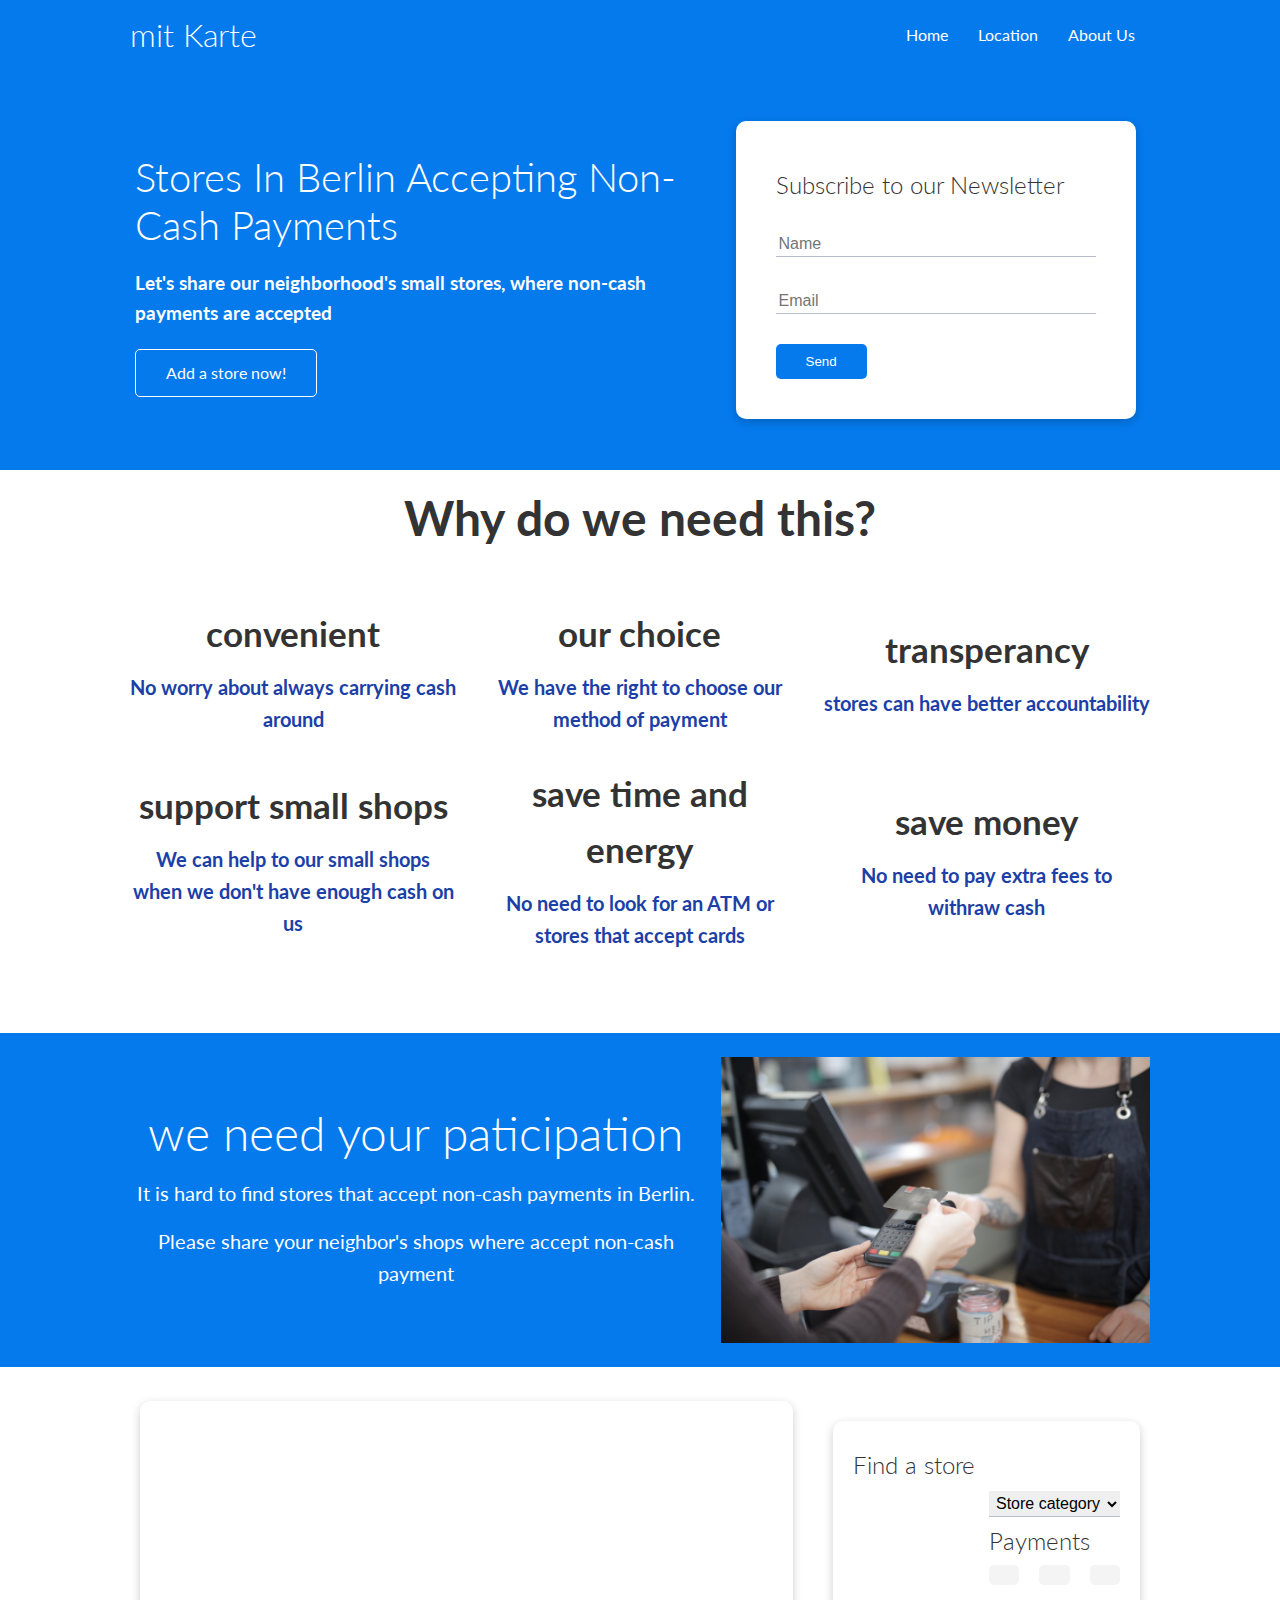
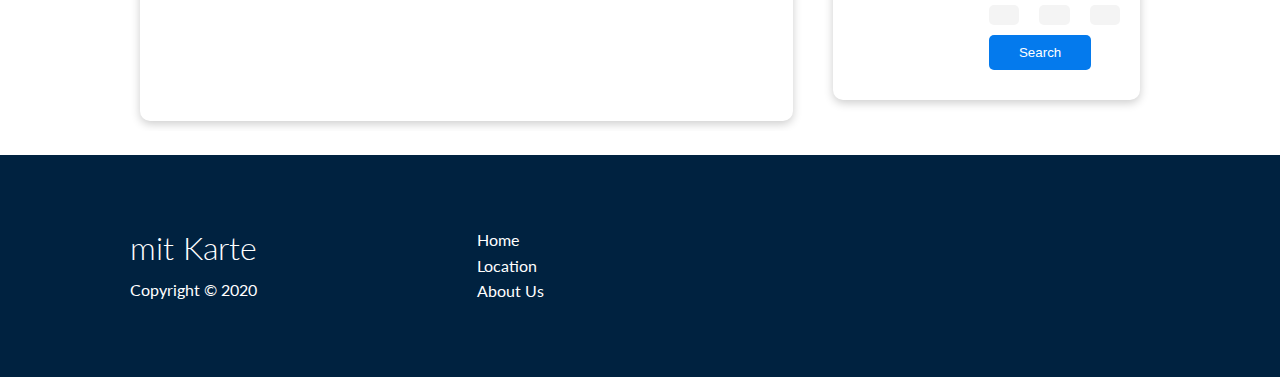
==== commit 8d3f6a0d: "update" ====
--- a/index.html
+++ b/index.html
@@ -153,15 +153,14 @@
                                 
                             </select>
                         <h2> Payments</h2>
-                        <div class='form-control'>
-                            <i class="fab fa-cc-visa fa-3x"></i>      
-                            <i class="fab fa-cc-mastercard fa-3x"></i>
-                            <i class="fab fa-cc-amex fa-3x"></i>
-                            <i class="fab fa-cc-paypal fa-3x"></i>
-                            <i class="fab fa-google-pay fa-3x"></i>
-                            <i class="fab fa-apple-pay fa-3x"></i>
-
-
+                        <div class='form-control grid'>
+                            <button type="button" class="btn btn-light" name="visa" > <i class="fab fa-cc-visa fa-3x" onclick="setColor(event)";></i></button>
+                            <button type="button" class="btn btn-light" name="mastercard" ><i class="fab fa-cc-mastercard fa-3x" onclick="setColor(event)"></i></button>
+                            <button type="button" class="btn btn-light" name="amex" ><i class="fab fa-cc-amex fa-3x" onclick="setColor(event)"></i></button>
+                            <button type="button" class="btn btn-light" name="paypal" ><i class="fab fa-cc-paypal fa-3x " onclick="setColor(event)"></i></button>
+                            <button type="button" class="btn btn-light" name="googlepay" ><i class="fab fa-google-pay fa-3x " onclick="setColor(event)"></i></button>
+                            <button type="button" class="btn btn-light" name="applepay"  ><i class="fab fa-apple-pay fa-3x " onclick="setColor(event)";></i></button>
+                                
                         </div>
                         <input type="submit" value="Search" class="btn btn-primary">
                     </form>
@@ -170,7 +169,8 @@
                
             </div>
         </section>
-        
+        <script src='main.js'></script>
+    </body>
         <!-- Footer -->
     <footer class="footer bg-dark py-5">
         <div class="container grid grid-3">
--- a/style.css
+++ b/style.css
@@ -89,7 +89,7 @@
 }
 
 .btn:hover {
-  transform: scale(0.98);
+  transform: scale(0.80);
 }
 /* Backgrounds & colored buttons */
 .bg-primary,
@@ -114,6 +114,9 @@
 .btn-light {
   background-color: #f4f4f4;
   color: #333;
+}
+.btn-icon {
+  color:#047aed
 }
 
 .bg-primary a,
@@ -386,6 +389,17 @@
 
 .map-form input:focus {
   outline: none;
+}
+.map-form .grid {
+  grid-template-columns: repeat(3, 1fr);
+  
+}
+.map-form .grid > *:first-child {
+  
+  grid-column: 1 ;
+}
+.map-form button{
+  padding:10px 15px;
 }
 
 /* Location */
@@ -493,6 +507,14 @@
     margin: auto;
     animation: slideInFromBottom 1s ease-in;
   }
+  .map-form .grid {
+    grid-template-columns: repeat(2, 1fr);
+    
+  }
+  .map-form .grid > *:first-child {
+    
+    grid-column: 1 ;
+  }
 
   .ads .grid > *:first-child {
     grid-column: 1;
